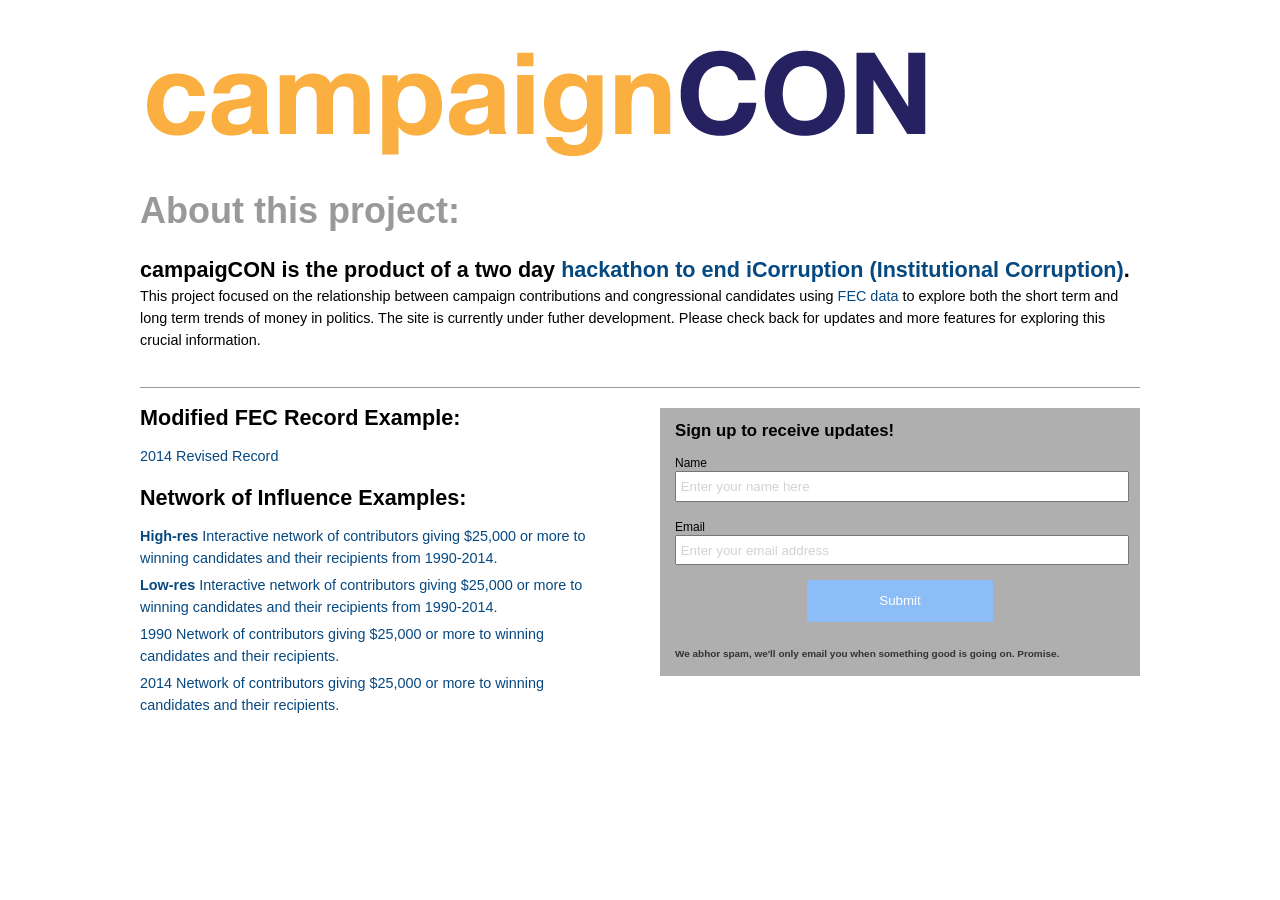
==== index.html @ e953c0e3 "updated idex" ====
<!doctype html>
<html>

<head>
    <title>campainCON | Start</title>

    <link href='css/style.css' type='text/css' rel='stylesheet'>
</head>

<body>

<div id="container">

<header>
  <a rel="title" href="http://campaigncon.org"><img alt="campaingCON" style="border-width:0" src="img/campaignCon-title.png" /></a>
</header>

<section class="intro">
  <h1>About this project:</h1>
  <h3>campaigCON is the product of a two day <a href="https://hack-icorruption.hackpad.com/Hacking-iCorruption-March-2729-2015-5Hy9RwotYNM">hackathon to end iCorruption (Institutional Corruption)</a>.</h3>
    <p>This project focused on the relationship between campaign contributions and congressional candidates using <a href="http://www.fec.gov/finance/disclosure/ftpdet.shtml">FEC data</a> to explore both the short term and long term trends of money in politics. The site is currently under futher development. Please check back for updates and more features for exploring this crucial information.
  </p>

</section>

<section>
    <div class="content">
  <h1>Modified FEC Record Example:</h1>
    <p><a href="diff.html">2014 Revised Record</a></p>
    <h1>Network of Influence Examples:</h1>
    <p><a href="networkOfCorruption.html"><b>High-res</b> Interactive network of contributors giving $25,000 or more to winning candidates and their recipients from 1990-2014.</a></p>
    <p><a href="networkOfCorruption1280.html"><b>Low-res</b> Interactive network of contributors giving $25,000 or more to winning candidates and their recipients from 1990-2014.</a></p>
    <p><a href="1990.html">1990 Network of contributors giving $25,000 or more to winning candidates and their recipients.</a></p>
    <p><a href="2014.html">2014 Network of contributors giving $25,000 or more to winning candidates and their recipients.</a></p>
</div>

<form>
    <h3>Sign up to receive updates!</h3>
<div class="standardinput">
  <label for="name">Name</label><br>
  <input type="text" id="username" placeholder=" Enter your name here" required />
</div> 
<!-- Name field -->

<div class="standardinput" id="email">
  <label for="email">Email</label><br>
  <input type="text" id="email" placeholder=" Enter your email address" required />
</div> 
<!-- email field -->

<div id="button">
    <input type="submit" />
</div>
<h5>We abhor spam, we'll only email you when something good is going on. Promise.</h5>

</form>

</section>
</container>
</body>
</html>
---- css/style.css ----
* {
padding: 0px;
margin: 0px;
}

.cf:before, .cf:after {
	content: "";
	display: table;
}

.cf:after {
	clear: both;
}

.cf {
	zoom: 1;
}

html,body {
	width: 100%;
	height: 100%;
	margin: 0px;
	padding: 0px;
	font-size: 12px;
	font-family: arial, sans-serif;
	line-height:1.25em;
}

h1 {
  font-size: 180%;
  font-weight: bold;
  padding: 0;
  margin: 1em 0 1em 0;
}

h2 {
  padding-top: 20px;
  padding-bottom: 10px;
  border-bottom: 1px solid #e0e0e0;
  color: #064880;
}

h3 {
  font-size: 140%;
}

a > img {
  border: none;
}

a {
  color: #064880;
  text-decoration: none;
}

a:visited {
  color: #064880;
  text-decoration: none;
}

a:hover {
  color: red;
  text-decoration: underline;
}

table {
  border-collapse: collapse;
}

th {
  font-weight: bold;
  border: 1px solid lightgray;
  background-color: #E5E5E5;
  text-align: left;
  vertical-align: top;
  padding: 5px;
}

td {
  border: 1px solid lightgray;
  padding: 5px;
  vertical-align: top;
}

p.important_note {
  color: #3a6baa;
  font-weight:bold;
}


/*======= index styles — desktop ======================================================================
======================================================================================================*/


#container {
  margin: 0 auto;
  padding-top: 3em;
  width: 1000px;
  max-width: 100%;
  box-sizing: border-box;
}

header{
	position: relative;
	margin: 1em auto;
	width: 100%;
}

.intro{
	margin: 0 auto;
	width: 100%;
	border-bottom: thin solid #999;
	padding-bottom: 3em;
}

.intro h1{
	font-size: 3em;
	font-family: Arial, Helvetica, sans-serif;
	font-weight: bold;
	color: #999;
}

.intro h3{
	font-size: 1.8em;
	line-height: 1.5em;
	font-family: Arial, Helvetica, sans-serif;
}

.intro p{
	font-size: 1.2em;
	line-height: 1.5em;
	font-family: Arial, Helvetica, sans-serif;
	font-weight: lighter;
}

.content{
	margin: 0 auto;
	width: 45%;
	float: left;
}

.content p{
	font-size: 1.2em;
	line-height: 1.5em;
	margin-bottom: .4em;
	font-family: Arial, Helvetica, sans-serif;
	font-weight: lighter;
}

form{
	padding: 15px;
	margin-top: 20px;
	background-color: #afafaf;
	width: 45%;
	float: right;
}

form h5{
	color: #333;
}

/* Placeholder styles */

    input::-webkit-input-placeholder{
        font-weight: lighter;
        font-size: 1em;
        color: #D3D2D2;
    }

    input::-moz-placeholder{
        font-weight: lighter;
        font-size: 1em;
        color: #D3D2D2;
    }

    input:-moz-placeholder{
        font-weight: lighter;
        font-size: 1em;
        color: #D3D2D2;
    }

    input::-ms-input-placeholder{
        font-weight: lighter;
        font-size: 1em;
        color: #D3D2D2;
    }

    /* Field styles */

    .standardinput{
        margin: 1.5em auto;
    }

    #username{
    	width: 100%;
    	height: 2em;
    }

    #email{
    	width: 100%;
    	height: 2em;
    }

    #button{
        text-align: center;
        display: block;
        margin: 3em 0 2em 0;
    }

    input[type=submit]{
        padding: 3% 16%; 
        background: #8DBDF6; 
        border: 0 none;
        cursor: pointer;
        -webkit-border-radius: 0px;
        border-radius: 0px; 
        color: #FFF;
    }


/*======= index styles — desktop ======================================================================
======================================================================================================*/


.sigma-parent {
	position: relative;
	height: 100%;
}

.sigma-expand {
	position: absolute;
	width: 100%;
	height: 100%;
	top: 0;
	left: 0;
	background-color: #eee;
	background-position: center center;
	background-repeat: no-repeat;
	-webkit-touch-callout: none;
	-webkit-user-select: none;
	-khtml-user-select: none;
	-moz-user-select: none;
	-ms-user-select: none;
	user-select: none;
}

canvas#sigma_bg_1 {
	display: none;
}

#attributepane {
   	display: block;	
	display: none;
    position:absolute;
    height:auto;
    bottom:0;
    top:0;
    right:0;
	width: 240px;
	background-color: #fff;
	margin: 0;
	word-wrap: break-word;
	background-color:rgba(255,255,255,0.8);
	border-left: 1px solid #ccc;
	padding: 0px 18px 0px 18px;	
	z-index: 1;
}


#attributepane .text {
	height:100%;
}

#attributepane .headertext {
	color: #000;
	margin-bottom: 5px;
	height: 14px;
	border-bottom: 1px solid #999;
	padding: 0px 0 10px 0;
	font-size:16px;
	font-weight:bold;
}


#attributepane .returntext em {
	background-image: url('../img/sprite.png');
	background-repeat: no-repeat;
	display: block;
	width: 20px;
	height: 20px;
	background-position: -91px -13px;
	float: left;
}

#attributepane .returntext span {
	padding-left: 5px;
	display: block;
}

#attributepane .close {
	padding-left: 14px;
	margin-top: 10px;
}

#attributepane .close .c {
	border-top: 2px solid #999;
	padding: 10px 0 14px 0;
}

#attributepane .close em {
background-image: url('../img/sprite.png');
background-repeat: no-repeat;
background-position: -11px -13px;
display: block;
width: 24px;
height: 16px;
float: left;
}

#attributepane .close span {
display: block;
width: 151px;
float: left;
}

#attributepane .nodeattributes {
	display:block;
	height:85%;
	overflow-y: scroll;
	overflow-x: hidden;
	border-bottom:1px solid #999;
}

#attributepane .name {
font-size: 14px;
cursor: default;
padding-bottom: 10px;
padding-top: 18px;
font-weight:bold;
}

#attributepane .data {

}

#attributepane .data .plus {
background-repeat: no-repeat;
background-image: url('../img/sprite.png');
background-position: -171px -122px;
width: 22px;
height: 20px;
float: left;
display: block;
}

#attributepane .link {
padding: 0 0 0 4px;
}

#attributepane .link li {
padding-top: 2px;
cursor:pointer;
}

#attributepane .p {
padding-top: 10px;
font-weight: bold;
font-size:14px;
}

.left-close {
background-image: url('../img/fancybox_sprite.png');
margin-left:-37px;
z-index:99999;
cursor: pointer;
padding-left:31px;
line-height:36px;
background-repeat: no-repeat;
margin-bottom:25px;
font-weight: bold;
font-size:14px;

}

#developercontainer {
	margin-left:25px;
	margin-bottom:25px;
	position:fixed;
	bottom:0;
}

#maintitle {
width: 100%;
height: 72px;
background-repeat: no-repeat;
margin-bottom:20px;
}

#maintitle h1 {
display: none;
}

#mainpanel {
margin-top: 50px;
margin-left: 25px;
background:#fff;
background-color:rgba(255,255,255,0.8);
border:1px solid #ccc;
z-index:20;
position:fixed;
top:0;
}

#mainpanel .b1 {
padding: 0px 0 0 0;
}

#mainpanel .col {
width: 240px;
padding: 18px 18px 18px 18px;
margin: 0;

}

#title {
font-weight: bold;
}

#titletext {
padding: 6px 0 10px 0;
}

#info {
	padding-bottom:15px;
}


#search {
	border-top: 1px solid #999;
	padding: 20px 0 0px 2px;
}

#search input[name=search] {
border: 1px solid #999;
background-color: #fff;
padding: 5px 7px 4px 7px;
width: 205px;
color: #000;
}

#search input.empty {
color: #000;
}

#search .state {
width: 14px;
height: 14px;
background-image: url('../img/sprite.png');
float: right;
margin-top: 6px;
cursor: pointer;
background-position: -131px -13px;
}

#search .state.searching {
background-position: -11px -13px;
}

#search .results {
	display: none;
/*	border: 1px solid #999;*/
	margin: 6px;
	/*height: 150px;*/
	overflow-y: scroll;
	overflow-x: hidden;
}

#search .results b {
padding-left: 2px;
}

#search .results a {
padding: 1px 2px;
display: block;
cursor: pointer;
text-decoration: none;
color: #000;
}

#search .results a:hover {
background-color: #999;
color: #fff;
}

#attributeselect {
margin: 20px 0 13px 0 ;
-webkit-touch-callout: none;
-webkit-user-select: none;
-khtml-user-select: none;
-moz-user-select: none;
-ms-user-select: none;
user-select: none;
}

#attributeselect .select {
	border: 1px solid #999;
	padding: 5px 7px 4px 7px;
	color: #fff;
	cursor: pointer;
	background-color: #999;
	background-image: url('../img/sprite.png');
	background-repeat: no-repeat;
	background-position: 200px -144px;
}

#attributeselect .close {
background-position: 200px -8px;
}

#attributeselect .list {
	display: none;
	border: 1px solid 
	#999;
	padding: 6px;
	height: 150px;
	width: 226px;
	overflow-y: scroll;
	overflow-x: hidden;
	background-color: #999;
	/*position: relative;
		left: 240px;
		bottom: 164px;*/
	position:absolute;
	margin-left: 240px;
	margin-top:-164px;
	color: white;
}	

#attributeselect .list a {
display:block;
padding: 2px;
text-decoration: none;
color: #fff;
}

#attributeselect .list a:hover {
background-color: #fff;
color: #000;
}

.link h2 {
font-size: 1em;
padding-top: 1em;
}

#mainpanel dl {
	padding-bottom:10px;
}

#mainpanel h2 {
	font-size:14px;
}

#mainpanel dt {
width: 20px;
height: 20px;
float: left;
background-repeat: no-repeat;
background-image: url('../img/sprite.png');
}

#legend dl {
}

#mainpanel h2 {
	padding-bottom:10px;
}

#legend dd {
margin-bottom: 8px;
color: #000;
}

#mainpanel .infos dd {
margin-bottom: 12px;
}

#mainpanel .node {
background-position: -11px -119px;
}

#mainpanel .edge {
background-position: -51px -122px;
}

#mainpanel .colours {

background-image:url('../img/rainbow.png');

}
#legend .note {
margin-bottom: 8px;

}

#mainpanel .regions {
background-position: -171px -13px;
}

#mainpanel .download {
background-position: -51px -13px;
}

#mainpanel .moreinformation {
background: url('../img/info.png');
background-repeat: no-repeat;
margin-left: 5px;
}

#copyright {
	margin:0 auto;	
	position: fixed;
	right: 40px;
	bottom: 25px;
	z-index:0;
}

#copyright a {
color: #000;
}

#copyright .explanation {
display: none;
}

#zoom {
	z-index:999;
	position: fixed;
	left: 45%;
	bottom: 25px;
	margin:0 auto;
	padding: 0;
	-webkit-touch-callout: none;
	-webkit-user-select: none;
	-khtml-user-select: none;
	-moz-user-select: none;
	-ms-user-select: none;
	user-select: none;
	text-align:left;
}

#zoom .z {
	background:#fff;
	background-color:rgba(255,255,255,0.7);
	width: 60px;
	height: 60px;
	cursor: pointer;
	border:1px solid #ccc;
	float:left;
	margin-right:4px;
	background-repeat:no-repeat;
}

#zoom .z[rel=center] {
	background-image: url('../img/zoom_reset.png');
	background-position:center;
}

#zoom .z[rel=in] {
	background-image: url('../img/zoom_in.png');
	background-position:center; 
}

#zoom .z[rel=out] {
	background-image: url('../img/zoom_out.png');
	background-position:center; 
}

.line {
	font-size: 12px;
	color: #000;
	text-decoration: none;
	font-weight: bold;
	cursor: pointer;
	cursor: hand;
}

#information {
display: none;
background: #fff;
padding: 1px 10px 10px 10px;
}

#information h3 {
margin: 14px 0 4px 0;
}

#information p {
margin: 0 0 4px 0;
}

#information .button {
width: 14px;
height: 14px;
background-image: url('../img/sprite.png');
border: 1px solid #999;
display: inline-block;
*display: inline;
*zoom: 1;
}

#information .button span {
display: none;
}

#information .button.plus {
background-position: -91px -122px; 
}

#information .button.moins {
background-position: -131px -122px;
}

#minify {
background-color: #fff;
padding: 4px 4px 4px 25px;
cursor: pointer;
background-image: url('../img/sprite.png');
background-repeat: no-repeat;
background-position: -167px -118px;
position: absolute;
top: 65px;
left: 15px;
display: none;
}

#minifier {
position: absolute;
width: 20px;
height: 16px;
background-image: url('../img/sprite.png');
background-repeat: no-repeat;
background-position: -45px -147px;
cursor: pointer;
display: none;
}
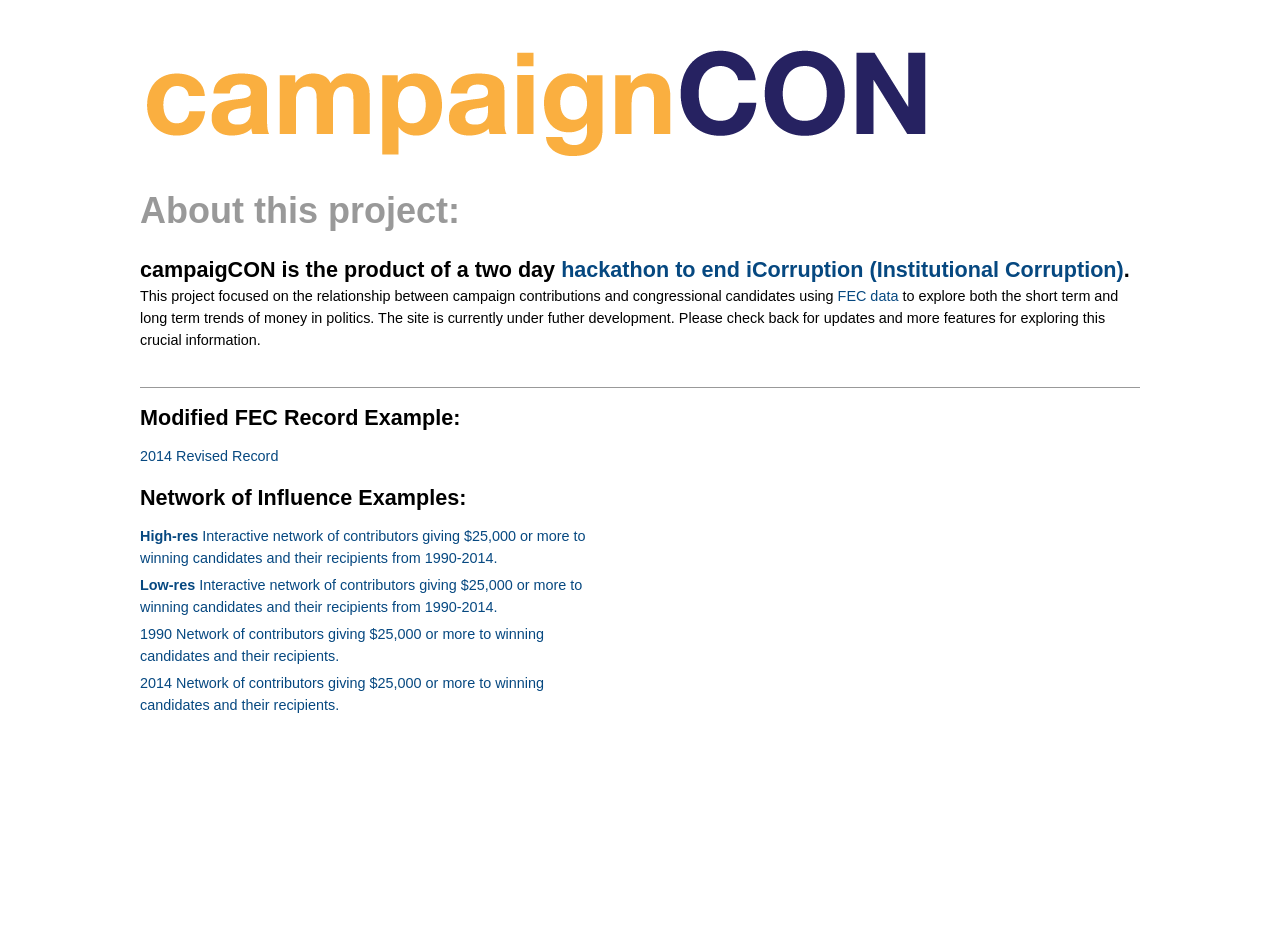
==== commit a69c9b47: "google form" ====
--- a/index.html
+++ b/index.html
@@ -12,7 +12,7 @@
 <div id="container">
 
 <header>
-  <a rel="title" href="http://campaigncon.org"><img alt="campaingCON" style="border-width:0" src="img/campaignCon-title.png" /></a>
+  <a rel="title" href="http://www.campaigncon.org"><img alt="campaingCON" style="border-width:0" src="img/campaignCon-title.png" /></a>
 </header>
 
 <section class="intro">
@@ -34,26 +34,7 @@
     <p><a href="2014.html">2014 Network of contributors giving $25,000 or more to winning candidates and their recipients.</a></p>
 </div>
 
-<form>
-    <h3>Sign up to receive updates!</h3>
-<div class="standardinput">
-  <label for="name">Name</label><br>
-  <input type="text" id="username" placeholder=" Enter your name here" required />
-</div> 
-<!-- Name field -->
-
-<div class="standardinput" id="email">
-  <label for="email">Email</label><br>
-  <input type="text" id="email" placeholder=" Enter your email address" required />
-</div> 
-<!-- email field -->
-
-<div id="button">
-    <input type="submit" />
-</div>
-<h5>We abhor spam, we'll only email you when something good is going on. Promise.</h5>
-
-</form>
+<iframe src="https://docs.google.com/forms/d/1awa49eK19Nc71cMvN6AvRd-XfxMxVBJ_4sGLLBTUSq8/viewform?embedded=true" width="550" height="550" frameborder="0" marginheight="0" marginwidth="0" scrolling="no">Loading...</iframe>
 
 </section>
 </container>
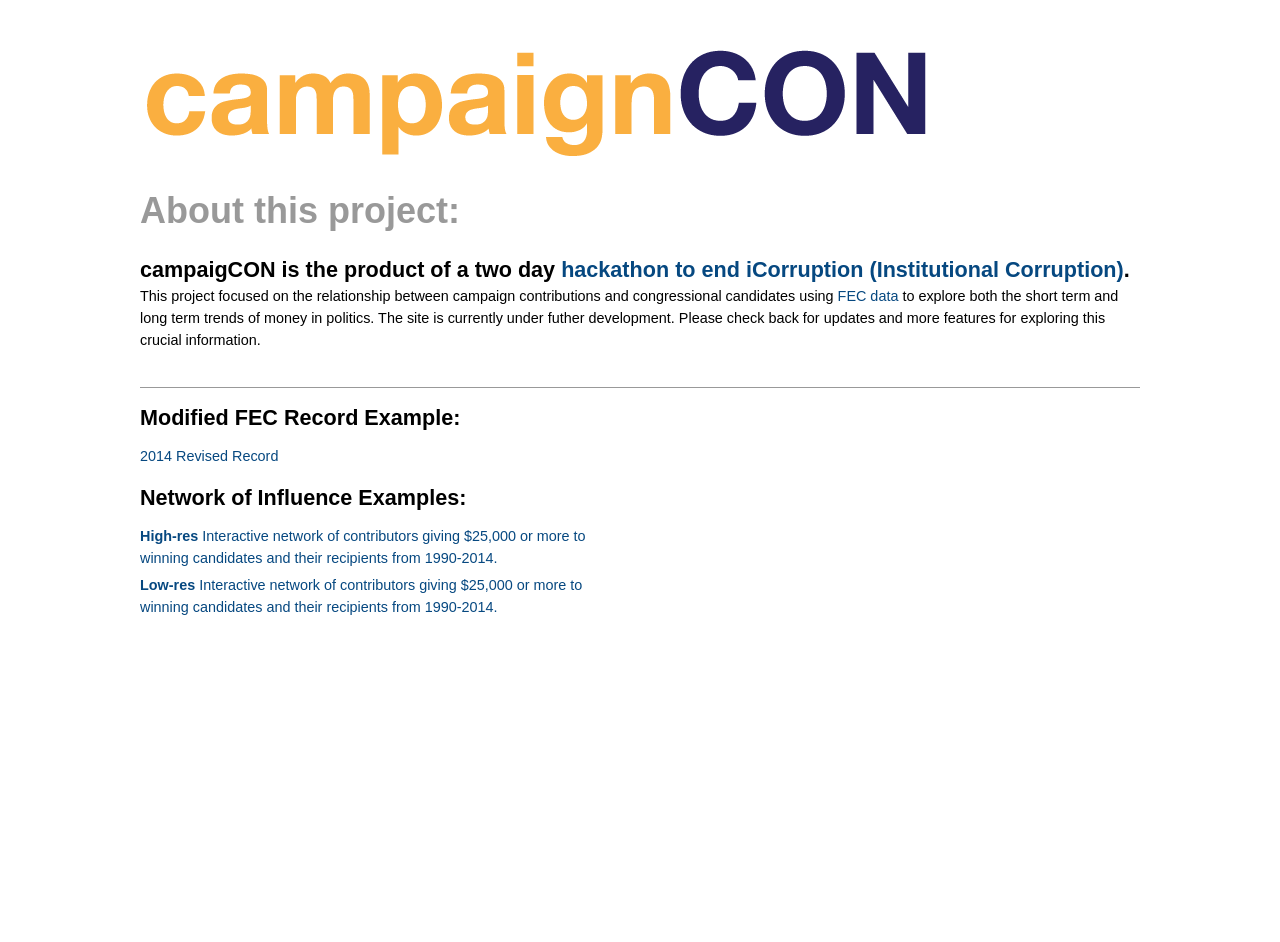
==== commit 8233e641: "removed old links" ====
--- a/index.html
+++ b/index.html
@@ -30,8 +30,6 @@
     <h1>Network of Influence Examples:</h1>
     <p><a href="networkOfCorruption.html"><b>High-res</b> Interactive network of contributors giving $25,000 or more to winning candidates and their recipients from 1990-2014.</a></p>
     <p><a href="networkOfCorruption1280.html"><b>Low-res</b> Interactive network of contributors giving $25,000 or more to winning candidates and their recipients from 1990-2014.</a></p>
-    <p><a href="1990.html">1990 Network of contributors giving $25,000 or more to winning candidates and their recipients.</a></p>
-    <p><a href="2014.html">2014 Network of contributors giving $25,000 or more to winning candidates and their recipients.</a></p>
 </div>
 
 <iframe src="https://docs.google.com/forms/d/1awa49eK19Nc71cMvN6AvRd-XfxMxVBJ_4sGLLBTUSq8/viewform?embedded=true" width="550" height="550" frameborder="0" marginheight="0" marginwidth="0" scrolling="no">Loading...</iframe>
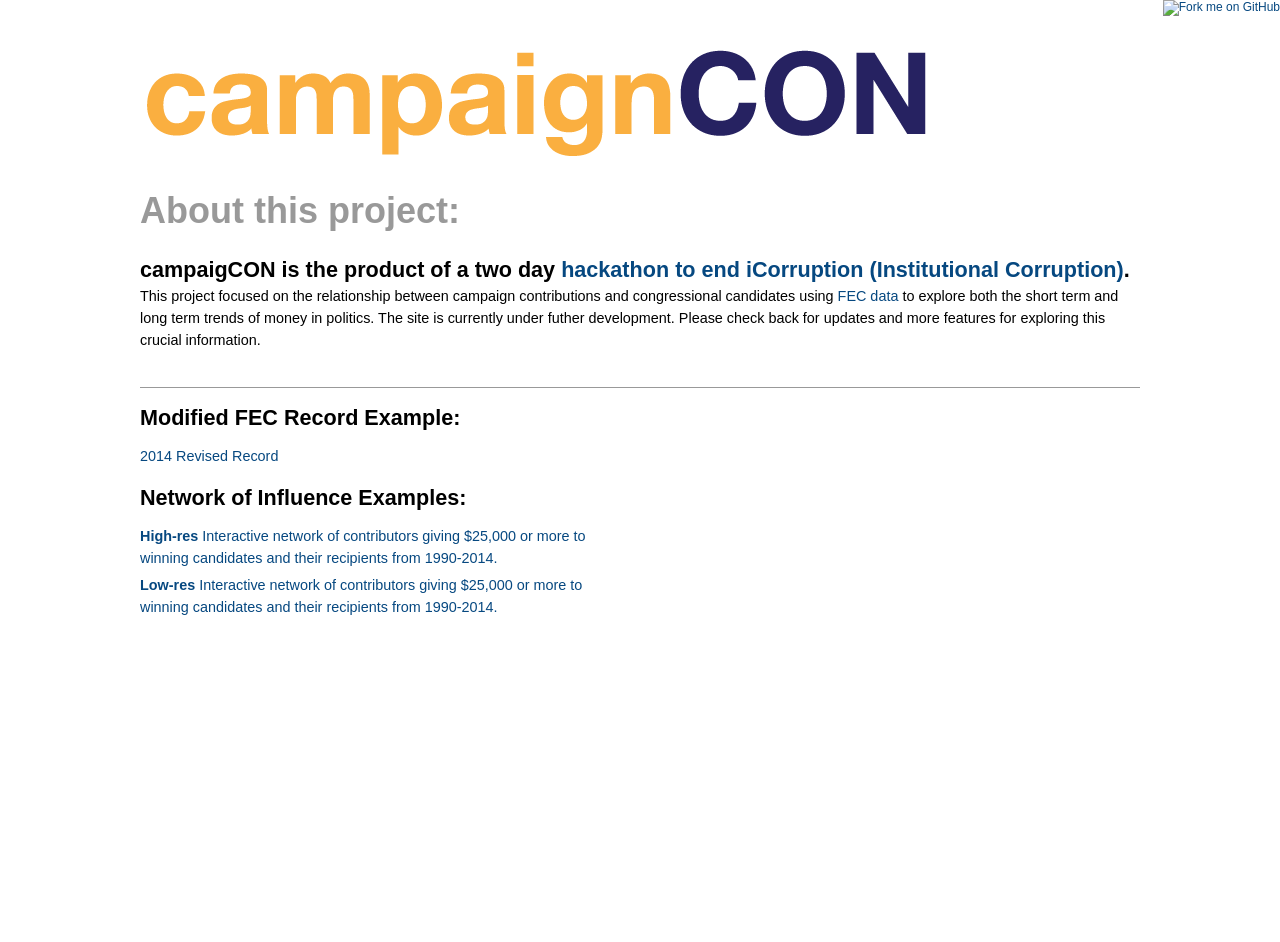
==== commit 7a4f3061: "add github flag to main page" ====
--- a/index.html
+++ b/index.html
@@ -14,6 +14,8 @@
 <header>
   <a rel="title" href="http://www.campaigncon.org"><img alt="campaingCON" style="border-width:0" src="img/campaignCon-title.png" /></a>
 </header>
+
+<a href="https://github.com/dmil/iCorruptionHack"><img style="position: absolute; top: 0; right: 0; border: 0;" src="https://camo.githubusercontent.com/38ef81f8aca64bb9a64448d0d70f1308ef5341ab/68747470733a2f2f73332e616d617a6f6e6177732e636f6d2f6769746875622f726962626f6e732f666f726b6d655f72696768745f6461726b626c75655f3132313632312e706e67" alt="Fork me on GitHub" data-canonical-src="https://s3.amazonaws.com/github/ribbons/forkme_right_darkblue_121621.png"></a>
 
 <section class="intro">
   <h1>About this project:</h1>
@@ -37,4 +39,4 @@
 </section>
 </container>
 </body>
-</html>+</html>
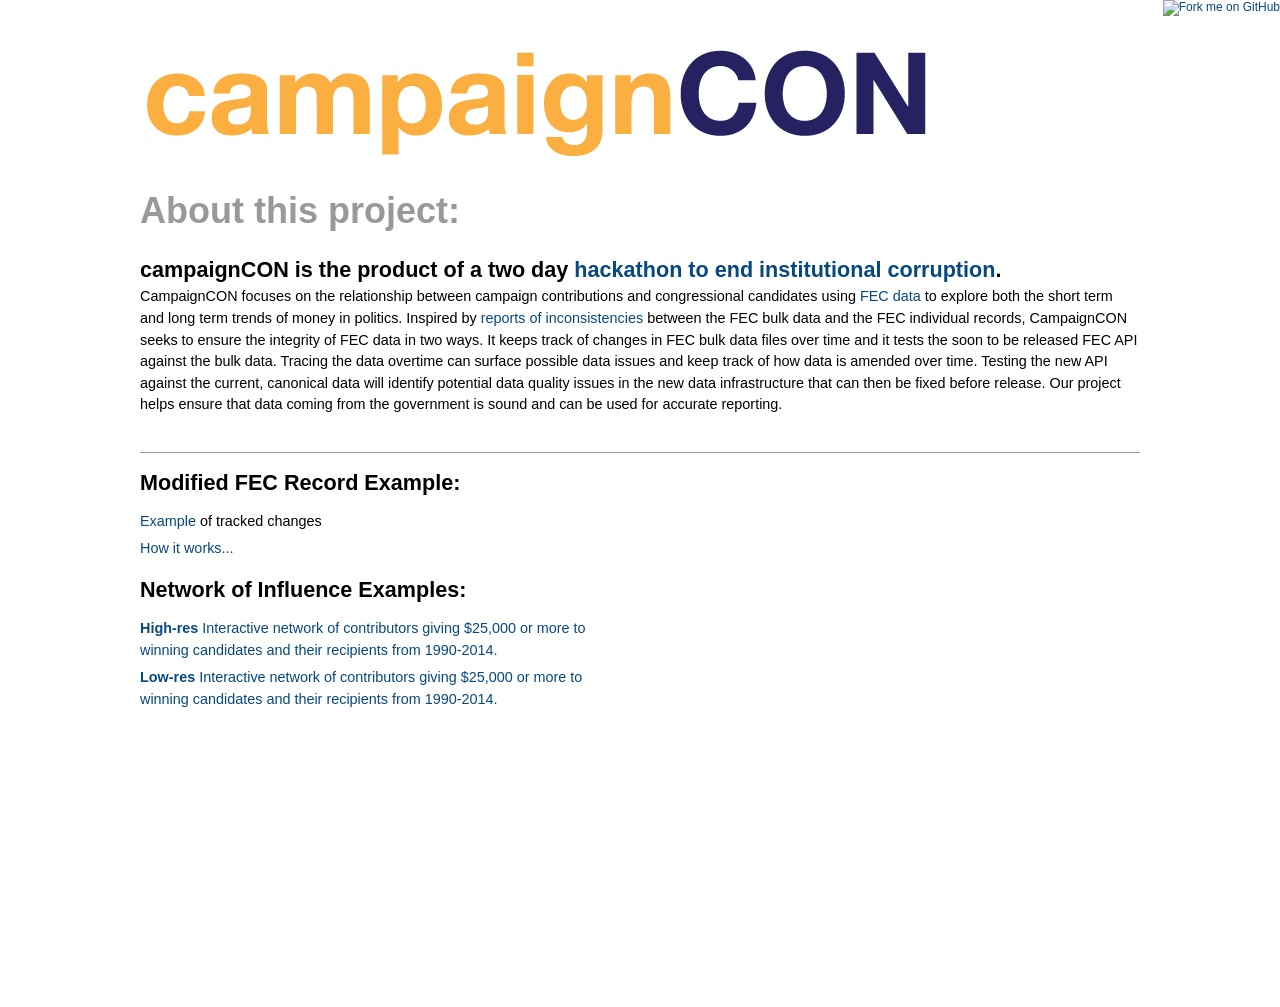
==== commit c88c5550: "add flowchart and change website copy" ====
--- a/index.html
+++ b/index.html
@@ -19,16 +19,17 @@
 
 <section class="intro">
   <h1>About this project:</h1>
-  <h3>campaigCON is the product of a two day <a href="https://hack-icorruption.hackpad.com/Hacking-iCorruption-March-2729-2015-5Hy9RwotYNM">hackathon to end iCorruption (Institutional Corruption)</a>.</h3>
-    <p>This project focused on the relationship between campaign contributions and congressional candidates using <a href="http://www.fec.gov/finance/disclosure/ftpdet.shtml">FEC data</a> to explore both the short term and long term trends of money in politics. The site is currently under futher development. Please check back for updates and more features for exploring this crucial information.
-  </p>
-
+  <h3>campaignCON is the product of a two day <a href="https://hack-icorruption.hackpad.com/Hacking-iCorruption-March-2729-2015-5Hy9RwotYNM">hackathon to end institutional corruption</a>.</h3>
+    <p>
+    CampaignCON focuses on the relationship between campaign contributions and congressional candidates using <a href="http://www.fec.gov/finance/disclosure/ftpdet.shtml">FEC data</a> to explore both the short term and long term trends of money in politics. Inspired by <a href="http://ethics.harvard.edu/blog/researchers-find-inconsistencies-fec-data">reports of inconsistencies</a> between the FEC bulk data and the FEC individual records, CampaignCON seeks to ensure the integrity of FEC data in two ways. It keeps track of changes in FEC bulk data files over time and it tests the soon to be released FEC API against the bulk data. Tracing the data overtime can surface possible data issues and keep track of how data is amended over time. Testing the new API against the current, canonical data will identify potential data quality issues in the new data infrastructure that can then be fixed before release. Our project helps ensure that data coming from the government is sound and can be used for accurate reporting.
+    </p>
 </section>
 
 <section>
     <div class="content">
-  <h1>Modified FEC Record Example:</h1>
-    <p><a href="diff.html">2014 Revised Record</a></p>
+    <h1>Modified FEC Record Example:</h1>
+    <p><a href="diff.html">Example</a> of tracked changes</p>
+    <p><a href="flowchart.png">How it works...</a></p>
     <h1>Network of Influence Examples:</h1>
     <p><a href="networkOfCorruption.html"><b>High-res</b> Interactive network of contributors giving $25,000 or more to winning candidates and their recipients from 1990-2014.</a></p>
     <p><a href="networkOfCorruption1280.html"><b>Low-res</b> Interactive network of contributors giving $25,000 or more to winning candidates and their recipients from 1990-2014.</a></p>
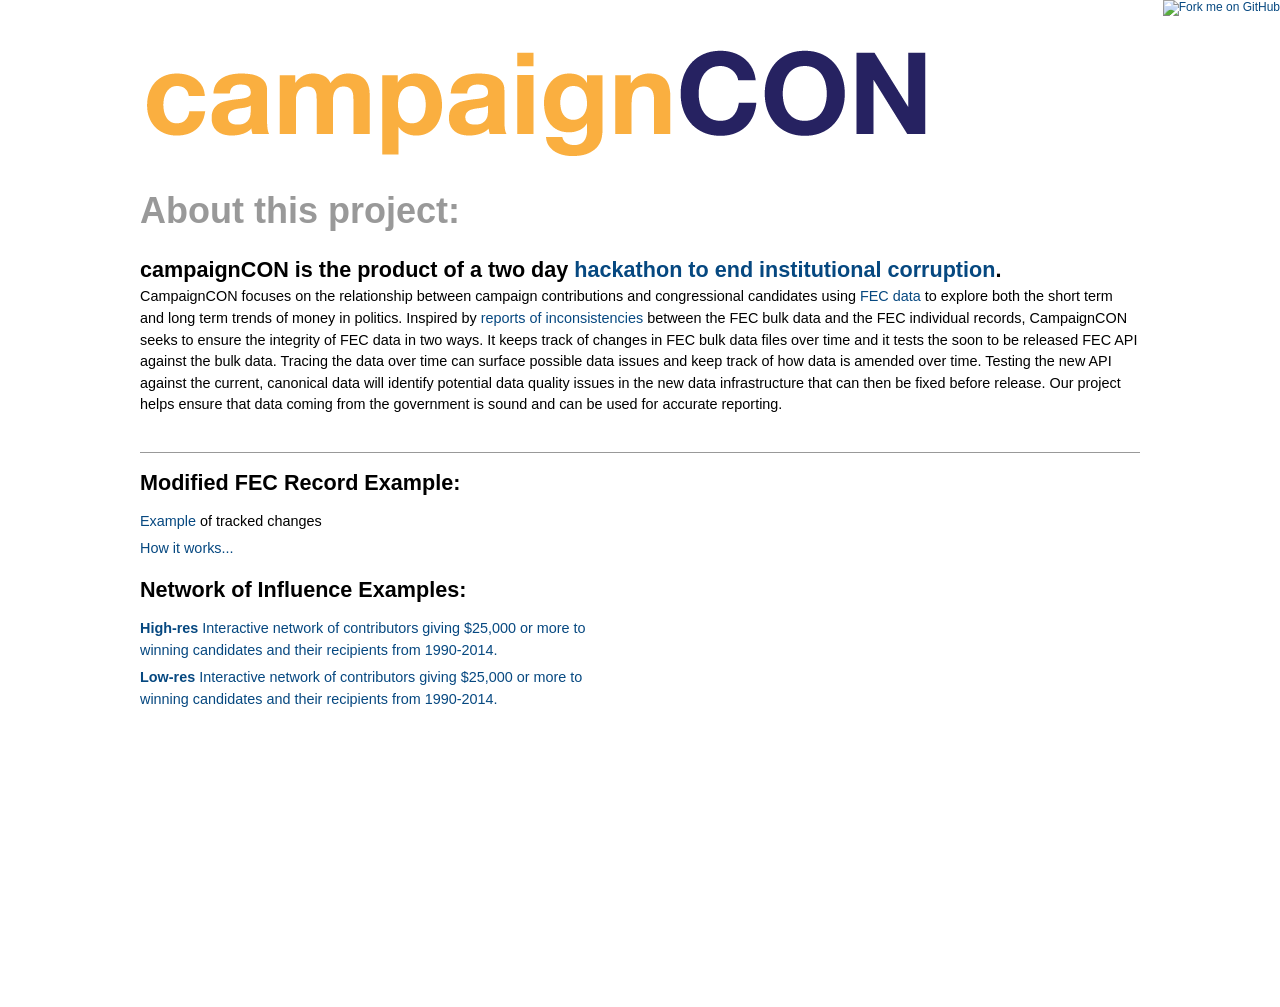
==== commit 11fbcedb: "fix copy" ====
--- a/index.html
+++ b/index.html
@@ -21,7 +21,7 @@
   <h1>About this project:</h1>
   <h3>campaignCON is the product of a two day <a href="https://hack-icorruption.hackpad.com/Hacking-iCorruption-March-2729-2015-5Hy9RwotYNM">hackathon to end institutional corruption</a>.</h3>
     <p>
-    CampaignCON focuses on the relationship between campaign contributions and congressional candidates using <a href="http://www.fec.gov/finance/disclosure/ftpdet.shtml">FEC data</a> to explore both the short term and long term trends of money in politics. Inspired by <a href="http://ethics.harvard.edu/blog/researchers-find-inconsistencies-fec-data">reports of inconsistencies</a> between the FEC bulk data and the FEC individual records, CampaignCON seeks to ensure the integrity of FEC data in two ways. It keeps track of changes in FEC bulk data files over time and it tests the soon to be released FEC API against the bulk data. Tracing the data overtime can surface possible data issues and keep track of how data is amended over time. Testing the new API against the current, canonical data will identify potential data quality issues in the new data infrastructure that can then be fixed before release. Our project helps ensure that data coming from the government is sound and can be used for accurate reporting.
+    CampaignCON focuses on the relationship between campaign contributions and congressional candidates using <a href="http://www.fec.gov/finance/disclosure/ftpdet.shtml">FEC data</a> to explore both the short term and long term trends of money in politics. Inspired by <a href="http://ethics.harvard.edu/blog/researchers-find-inconsistencies-fec-data">reports of inconsistencies</a> between the FEC bulk data and the FEC individual records, CampaignCON seeks to ensure the integrity of FEC data in two ways. It keeps track of changes in FEC bulk data files over time and it tests the soon to be released FEC API against the bulk data. Tracing the data over time can surface possible data issues and keep track of how data is amended over time. Testing the new API against the current, canonical data will identify potential data quality issues in the new data infrastructure that can then be fixed before release. Our project helps ensure that data coming from the government is sound and can be used for accurate reporting.
     </p>
 </section>
 
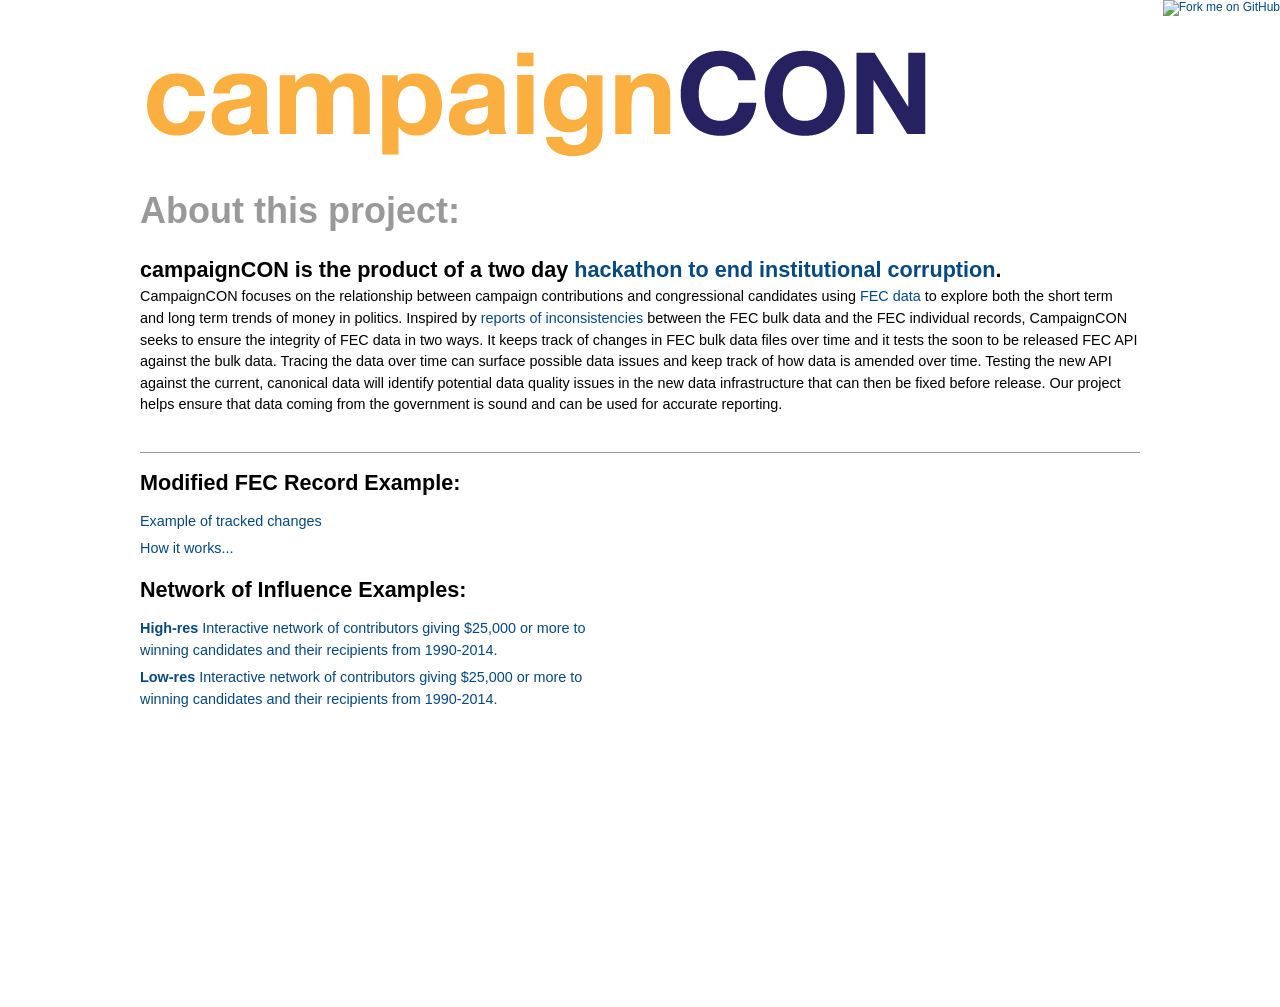
==== commit 82b790d0: "fix copy" ====
--- a/index.html
+++ b/index.html
@@ -28,7 +28,7 @@
 <section>
     <div class="content">
     <h1>Modified FEC Record Example:</h1>
-    <p><a href="diff.html">Example</a> of tracked changes</p>
+    <p><a href="diff.html">Example of tracked changes</a></p>
     <p><a href="flowchart.png">How it works...</a></p>
     <h1>Network of Influence Examples:</h1>
     <p><a href="networkOfCorruption.html"><b>High-res</b> Interactive network of contributors giving $25,000 or more to winning candidates and their recipients from 1990-2014.</a></p>
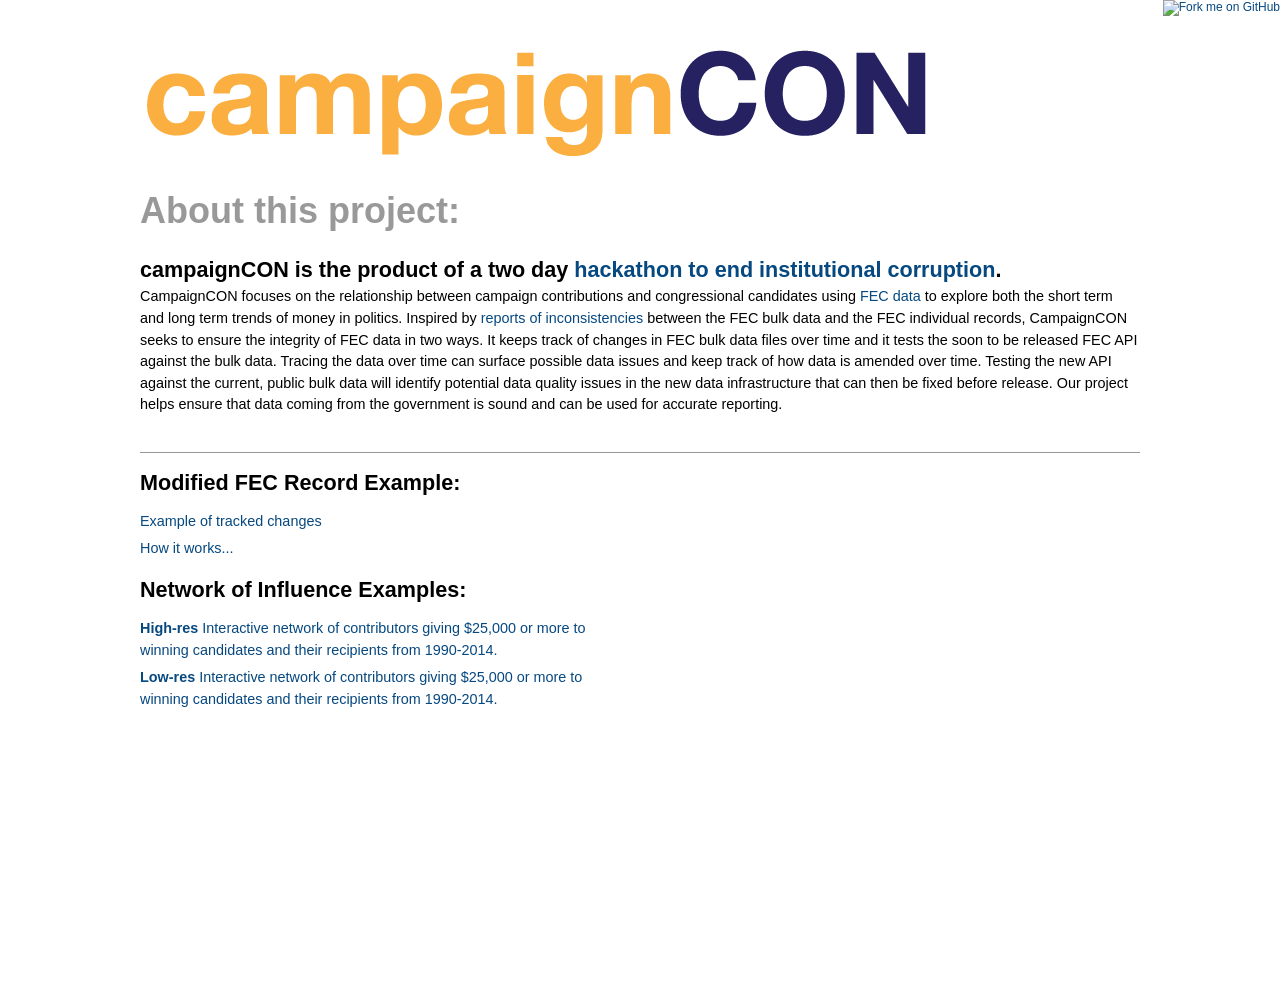
==== commit ee7a3175: "change copy on homepage" ====
--- a/index.html
+++ b/index.html
@@ -21,7 +21,7 @@
   <h1>About this project:</h1>
   <h3>campaignCON is the product of a two day <a href="https://hack-icorruption.hackpad.com/Hacking-iCorruption-March-2729-2015-5Hy9RwotYNM">hackathon to end institutional corruption</a>.</h3>
     <p>
-    CampaignCON focuses on the relationship between campaign contributions and congressional candidates using <a href="http://www.fec.gov/finance/disclosure/ftpdet.shtml">FEC data</a> to explore both the short term and long term trends of money in politics. Inspired by <a href="http://ethics.harvard.edu/blog/researchers-find-inconsistencies-fec-data">reports of inconsistencies</a> between the FEC bulk data and the FEC individual records, CampaignCON seeks to ensure the integrity of FEC data in two ways. It keeps track of changes in FEC bulk data files over time and it tests the soon to be released FEC API against the bulk data. Tracing the data over time can surface possible data issues and keep track of how data is amended over time. Testing the new API against the current, canonical data will identify potential data quality issues in the new data infrastructure that can then be fixed before release. Our project helps ensure that data coming from the government is sound and can be used for accurate reporting.
+    CampaignCON focuses on the relationship between campaign contributions and congressional candidates using <a href="http://www.fec.gov/finance/disclosure/ftpdet.shtml">FEC data</a> to explore both the short term and long term trends of money in politics. Inspired by <a href="http://ethics.harvard.edu/blog/researchers-find-inconsistencies-fec-data">reports of inconsistencies</a> between the FEC bulk data and the FEC individual records, CampaignCON seeks to ensure the integrity of FEC data in two ways. It keeps track of changes in FEC bulk data files over time and it tests the soon to be released FEC API against the bulk data. Tracing the data over time can surface possible data issues and keep track of how data is amended over time. Testing the new API against the current, public bulk data will identify potential data quality issues in the new data infrastructure that can then be fixed before release. Our project helps ensure that data coming from the government is sound and can be used for accurate reporting.
     </p>
 </section>
 
